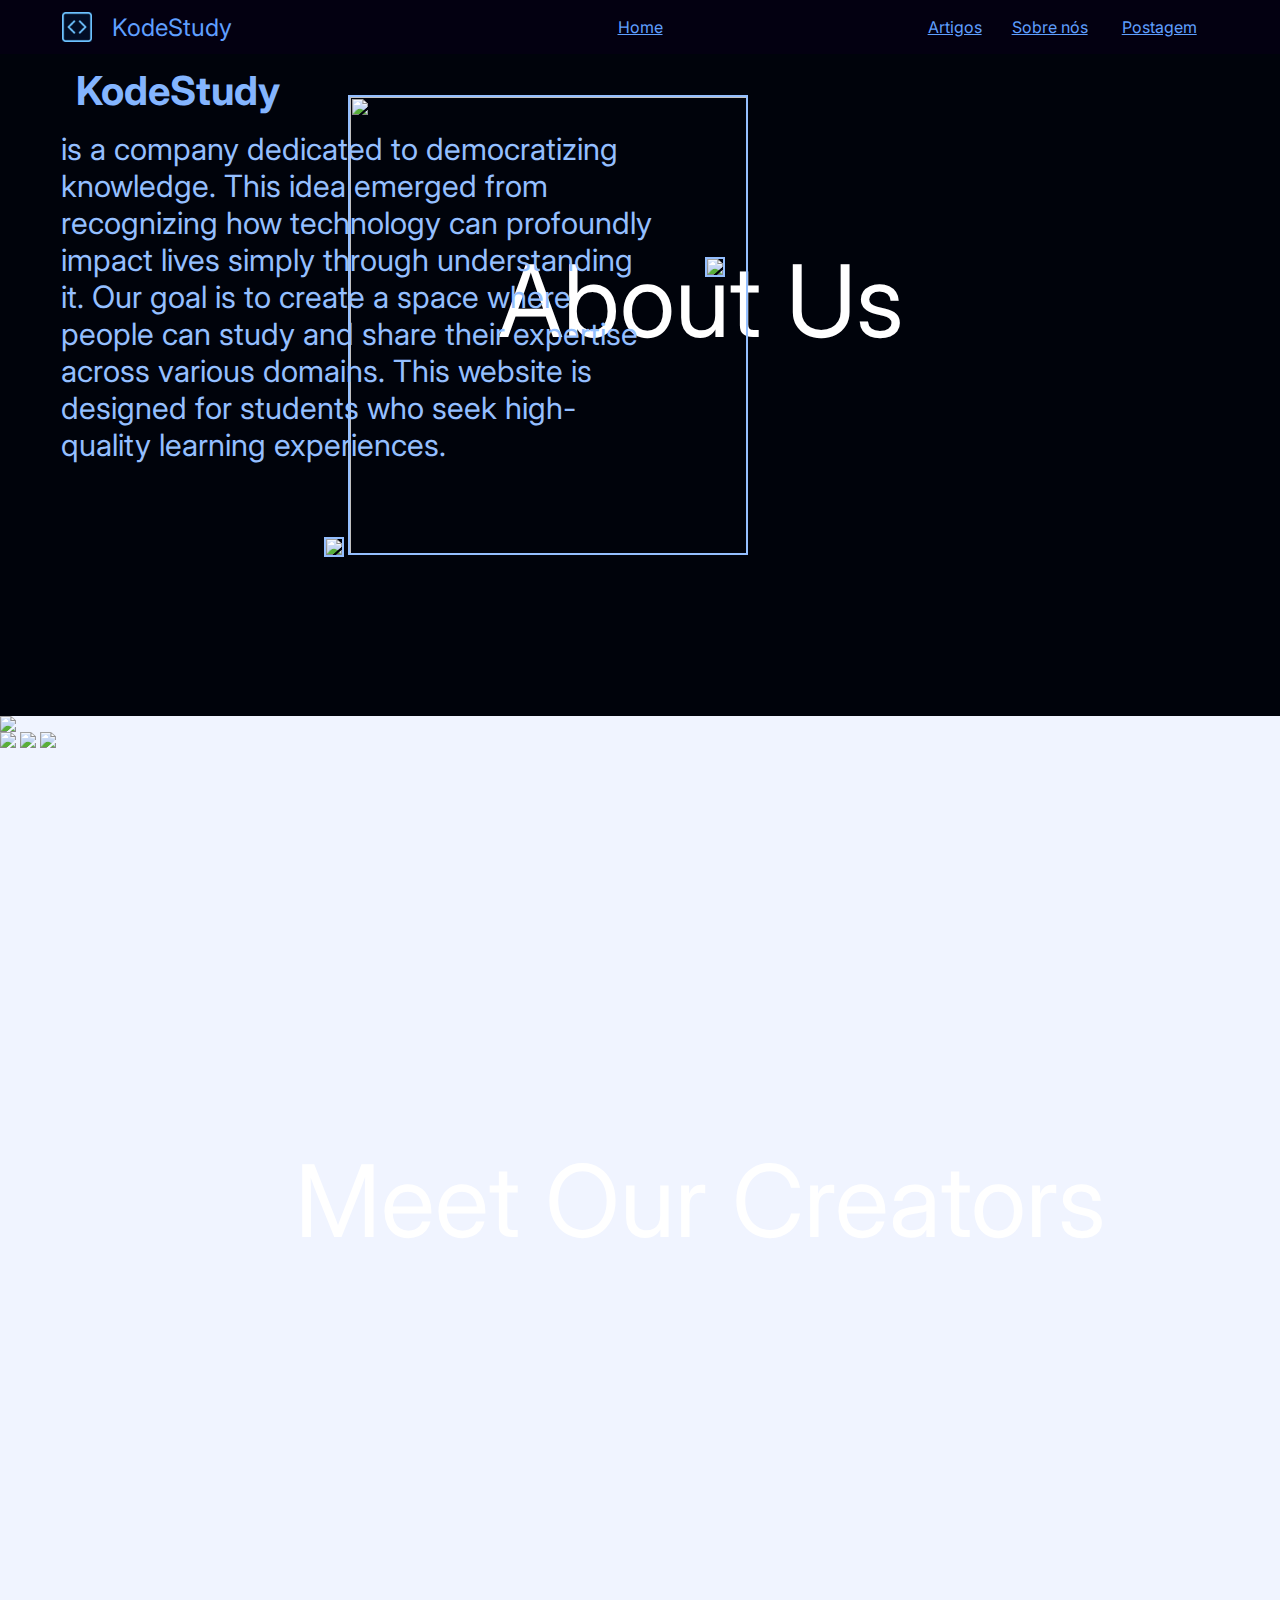
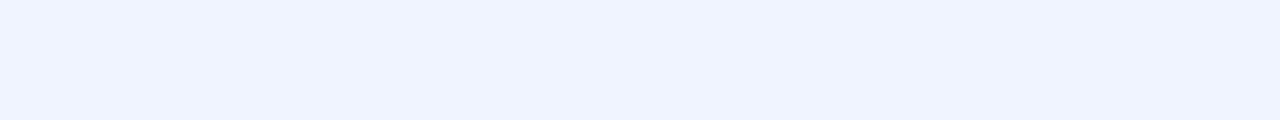
==== AboutUs.html @ 015587d9 "Add files via upload" ====
<!DOCTYPE html>
<html lang="en">

<head>
    <meta charset="UTF-8">
    <meta name="viewport" content="width=device-width, initial-scale=1.0">
    <link rel="preconnect" href="https://fonts.googleapis.com">
    <link rel="preconnect" href="https://fonts.gstatic.com" crossorigin>
    <link href="https://fonts.googleapis.com/css2?family=Inter:wght@100..900&display=swap" rel="stylesheet">
    <link href="AboutUs.css" rel="stylesheet" />
    <title>Document</title>
</head>

<body>
    <header>
        <div class="Cabecalho">
            <a href="#" class="Logo">
                <img src="Imagens/image.png" class="Kodeimage" alt="Logo">
                <p class="Kode">KodeStudy</p>
            </a>
            <nav>
                <a href="index.html" class="Home">Home</a>
                <a href="#" class="Artigos" onclick="scrollDown()">Artigos</a>
                <a href="AboutUs.html" class="Sobre">Sobre nós</a>
                <a href="postagem.html" class="Post">Postagem</a>
            </nav>
        </div>
    </header>


    <div class="About_Us_Container">
        <img src="Imagens/ImagemAboutUsFlor.png" class="About_Us_Flor">
        <p class="About_Us_Text">About Us</p>
    </div>

    <div class="About_Us_Container_Kode">

        <p class="About_Us_Text_Kode">KodeStudy</p>


        <img src="Imagens/ImagemAboutUsCode.png" class="About_Us_Code">
        <img src="Imagens/ImagemAboutUsMenina.png" class="About_Us_Menina">
        <img src="Imagens/ImagemAboutUsMenino.png" class="About_Us_Menino">
        <p class="About_Us_Is_Company">is a company dedicated to democratizing knowledge. This idea emerged from
            recognizing how technology can profoundly impact lives simply through understanding it. Our goal is to
            create a space where people can study and share their expertise across various domains. This website is
            designed for students who seek high-quality learning experiences.</p>
    </div>
    <div class="About_Us_Container_Meet">
        
        <img src="Imagens/ImagemAboutUsFundo.png" class="About_Fundo">
        <p class="Meet">Meet Our Creators</p>
        <img src="Imagens/Kauan.png" class="Kauan">
        <img src="Imagens/Marcus.png" class="Marcus">
        <img src="Imagens/Sabryna.png" class="Sabryna">
    </div>
</body>

</html>
---- AboutUs.css ----
* {
    margin: 0px;
    padding: 0px;
    box-sizing: border-box;
}

body {
    font-size: 14px;
    font-family: "poppins", sans-serif;
    background: #F0F4FF;
    margin-bottom: 50px;
    overflow-x: hidden;
    height: 180vh;
}

@media (min-width: 768px) {
    html, body {
        min-height: 180vh;
        margin-bottom: 50px;
    }
}

.Cabecalho {
    background: #030011;
    width: 100%;
    max-height: 55px;
    height: 6vh;
    position: fixed;
    top: 0;
    z-index: 9999;
    display: flex;
}

@media (max-width:1252px) {
    .Cabecalho {
        width: 1200px;
    }
}

.Home {
    color: rgba(95, 159, 255, 1);
    position: absolute;
    top: 50%;
    left: 50%;
    font-family: Inter;
    opacity: 1;
    text-align: left;
    cursor: pointer;
    text-decoration: underline;
    transform: translate(-50%, -50%);
}

.Home:hover {
    color: rgba(54, 50, 255, 1);
    font-weight: bold;
}

@media (min-width: 60px) {
    .Home {
        font-size: 1rem;
    }

    .Artigos {
        color: rgba(95, 159, 255, 1);
        position: absolute;
        top: 50%;
        left: 75%;
        font-family: Inter;
        font-size: 1rem;
        cursor: pointer;
        text-decoration: underline;
        transform: translate(-60%, -50%);
    }

    .Artigos:hover {
        color: rgba(54, 50, 255, 1);
        font-weight: bold;
    }

    .Sobre {
        color: rgba(95, 159, 255, 1);
        position: absolute;
        top: 50%;
        left: 82%;
        font-family: Inter;
        font-size: 1.5rem;
        cursor: pointer;
        text-decoration: underline;
        transform: translate(-50%, -50%);
    }

    .Sobre:hover {
        color: rgba(54, 50, 255, 1);
        font-weight: bold;
    }

    .Post {
        color: rgba(95, 159, 255, 1);
        position: absolute;
        top: 50%;
        left: 89%;
        font-family: Inter;
        font-size: 1rem;
        cursor: pointer;
        text-decoration: underline;
        transform: translate(-50%, -50%);
        margin-left: 20px;
    }

    .Post:hover {
        color: rgba(54, 50, 255, 1);
        font-weight: bold;
    }
}

@media screen and (min-height: 60px) {
    .Sobre {
        font-size: 1rem;
    }

    .Kode {
        color: rgba(95, 159, 255, 1);
        position: absolute;
        top: 50%;
        left: 12%;
        font-family: Inter;
        font-size: 1.5rem;
        opacity: 1;
        text-align: left;
        cursor: pointer;
        transform: translate(-35%, -50%);
    }

    .Kodeimage {
        width: 30px;
        position: absolute;
        top: 50%;
        left: 6%;
        opacity: 1;
        transform: translate(-50%, -50%);
    }
}

@media screen and (max-height: 200px) {
    .Kode,
    .Kodeimage {
        font-size: 1rem;
        width: 10px;
    }
}

.About_Us_Text {
    display: flex;
    justify-content: center;
    align-items: center;
    position: absolute;
    color: white;
    font-family: inter; 
    font-size: 100px;
    top: 300px;
    left: 700px;
    width: 1000px;
    transform: translate(-50%, -50%);
}

.About_Us_Flor {
    width: 1519px;
    display: flex;
    height: 200;
    justify-content: center;
}

@media (max-width:1252px) {
    .About_Us_Flor {
        width: 185vh;
    }
}

.About_Us_Container_Kode {
    background-color: rgba(0, 3.000000058673322, 11.000000294297934, 1);
    width: 1519px;
    height: 700px;
    border-radius: 0px;
}

@media (max-width:1252px) {
    .About_Us_Container_Kode {
        width: 185vh;
    }
}

.About_Us_Code {
    width: 400px;
    left: 705px;
    position: relative;
    top: -250px;
    border: 2px solid #94BFFF;
}

@media (max-width:1252px) {
    .About_Us_Code {
        width: 250px;
        top: -105px;
        left: 655px;
    }
}

.About_Us_Menina {
    width: 400px;
    left: 300px;
    position: relative;
    top: 30px;
    border: 2px solid #94BFFF;
}

@media (max-width:1252px) {
    .About_Us_Menina {
        left: 400px;
        width: 250px;
        top: 80px;
        height: 180px;
    }
}

.About_Us_Menino {
    width: 400px;
    left: 300px;
    position: relative;
    top: 30px;
    height: 460px;
    border: 2px solid #94BFFF;
}

@media (max-width:1252px) {
    .About_Us_Menino {
        width: 300px;
        height: 300px;
        top: 80px;
        left: 400px;
    }
}

.About_Us_Text_Kode {
    opacity: 1;
    position: relative;
    top: 50px;
    left: 5%;
    color: #84B5FF;
    font-family: Inter;
    font-weight: 700;
    font-size: 2.5rem;
}

@media (max-width:1252px) {
    .About_Us_Text_Kode {
        width: 250px;
        top: 100px;
    }
}

.About_Us_Is_Company {
    font-family: Inter;
    top: -400px;
    position: relative;
    left: 4%;
    font-style: normal;
    
font-weight: 400;
font-size: 30.7649px;
width: 600px;
color: #94BFFF;
}

@media (max-width:1252px) {
    .About_Us_Is_Company{

        top: -150px;
    }
}

.About_Fundo {
    width: 1519px;
    display: flex;
    height: 200;
}

@media (max-width:1252px) {
    .About_Fundo {
        width: 185vh;
    }
}

.Meet {
    display: flex;
    justify-content: center;
    align-items: center;
    position: absolute;
    color: white;
    font-family: inter; 
    font-size: 100px;
    top: 1200px;
    left:700px;
    width: 1000px;
    transform: translate(-50%, -50%);
}
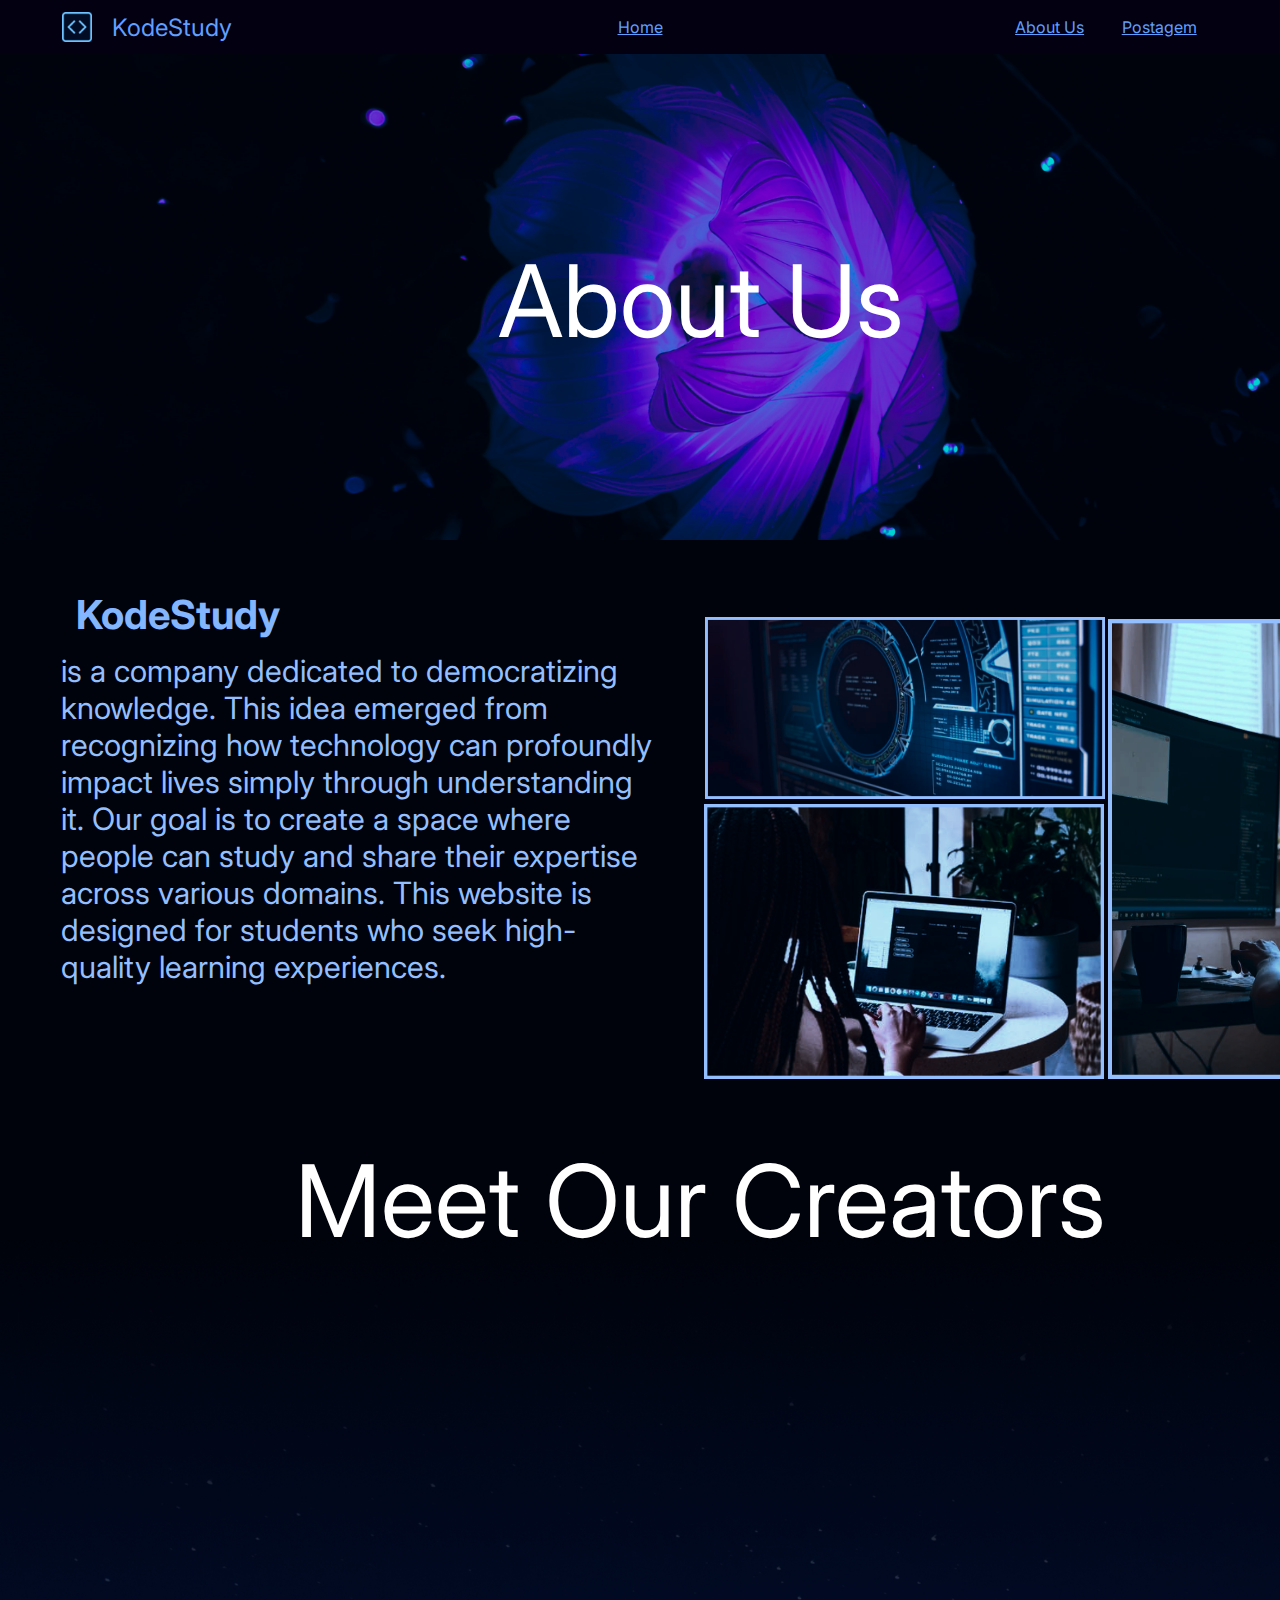
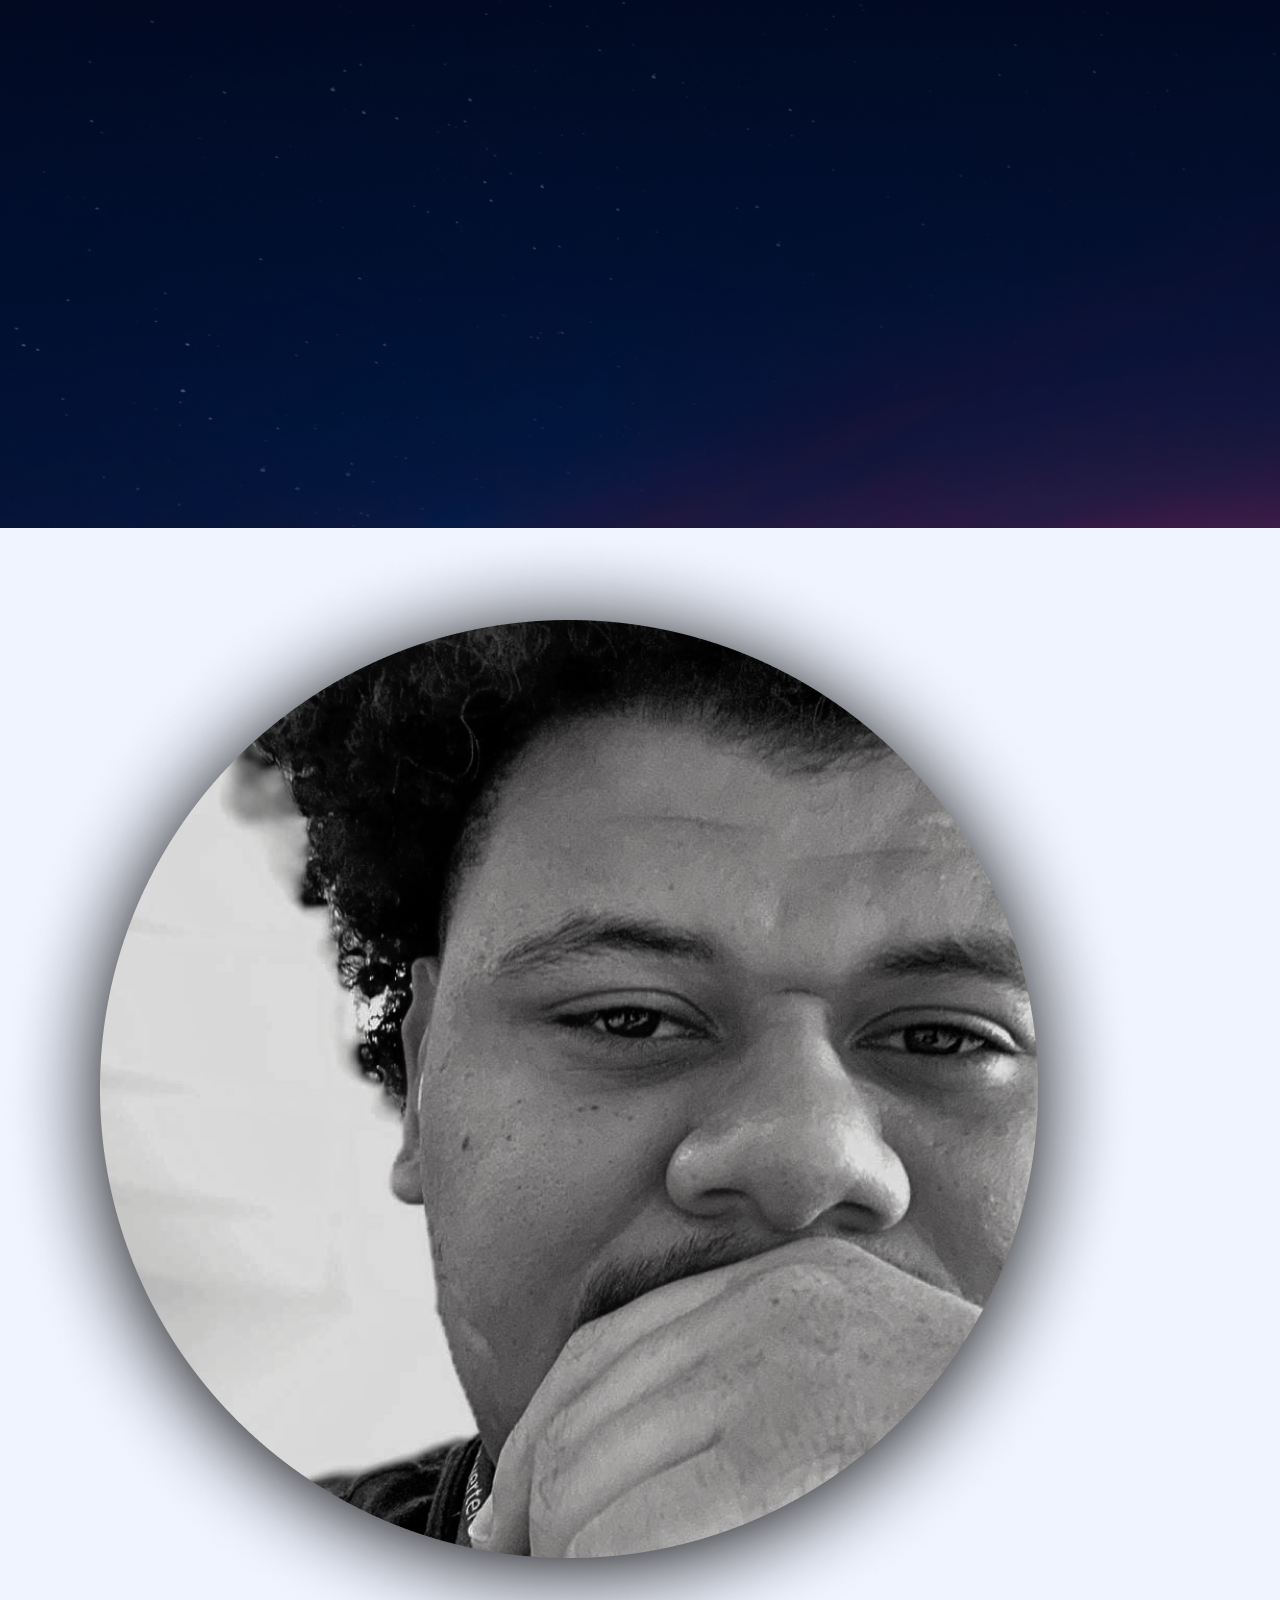
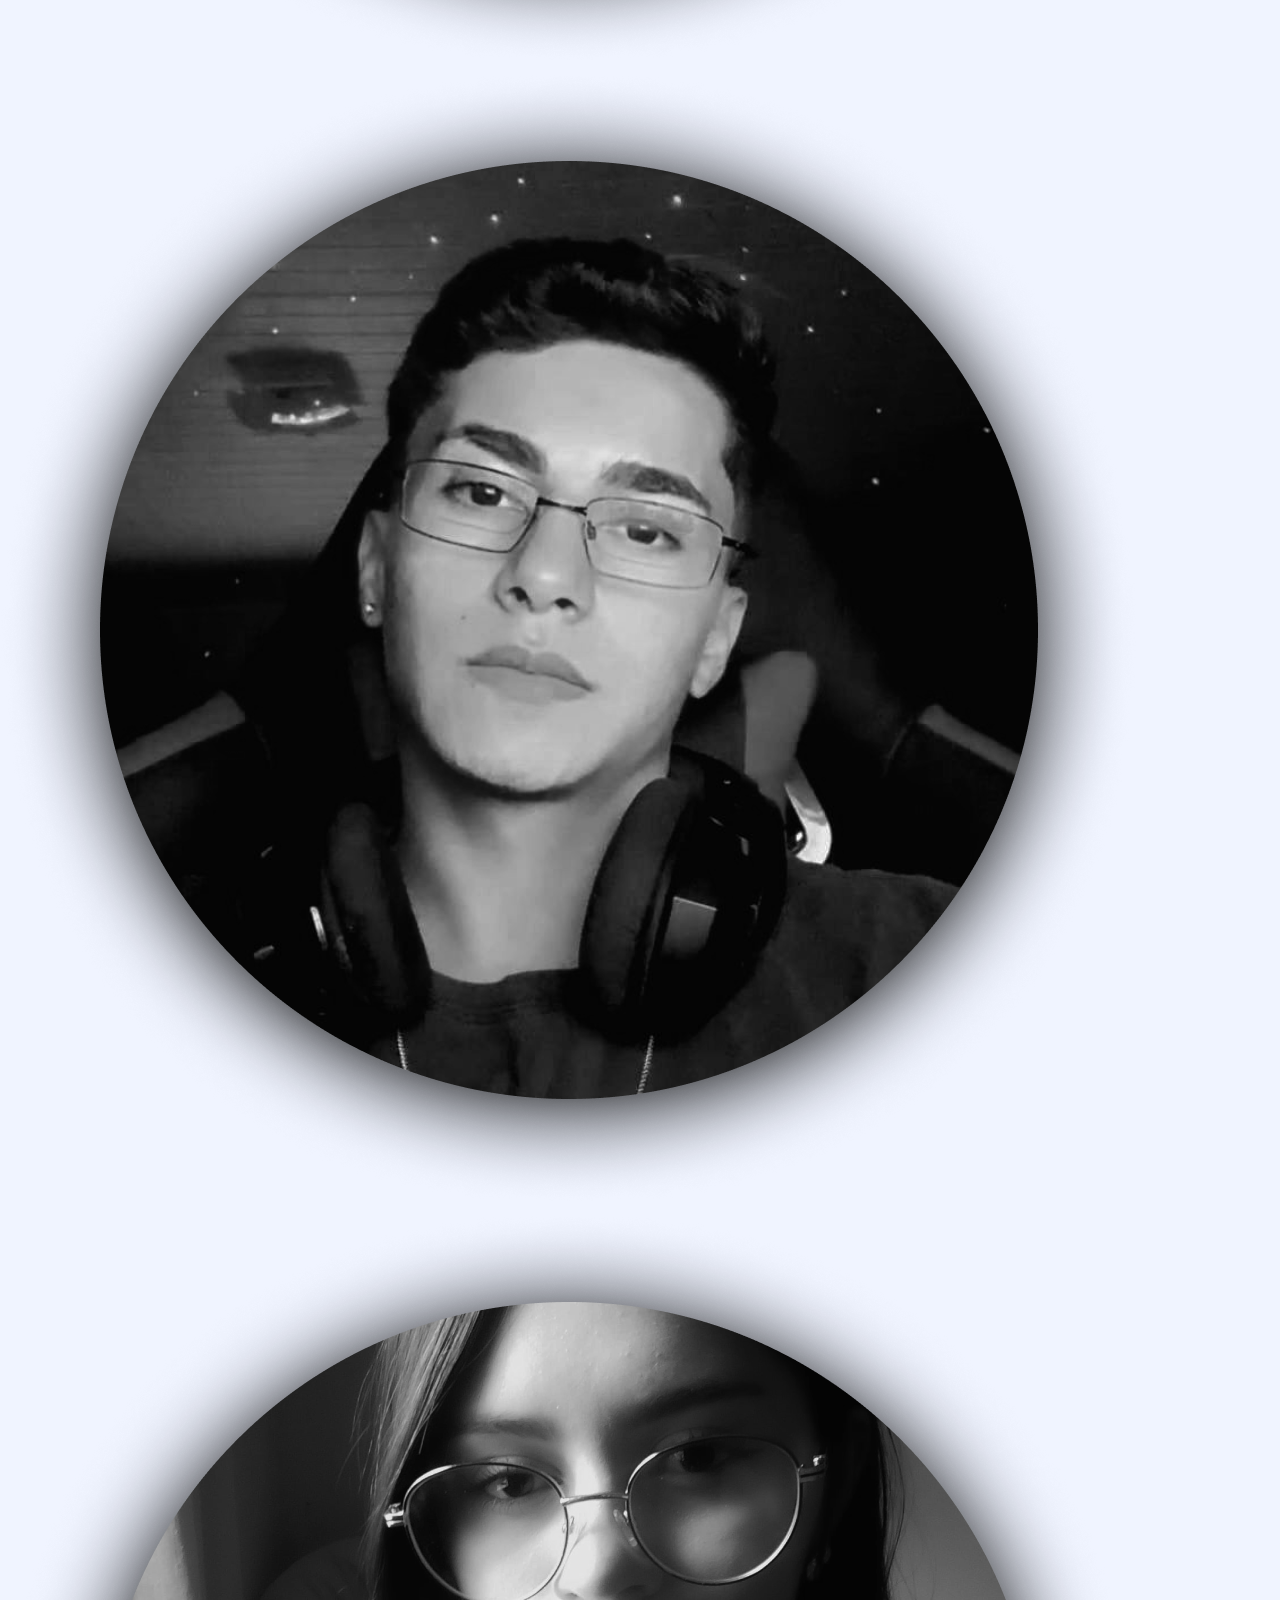
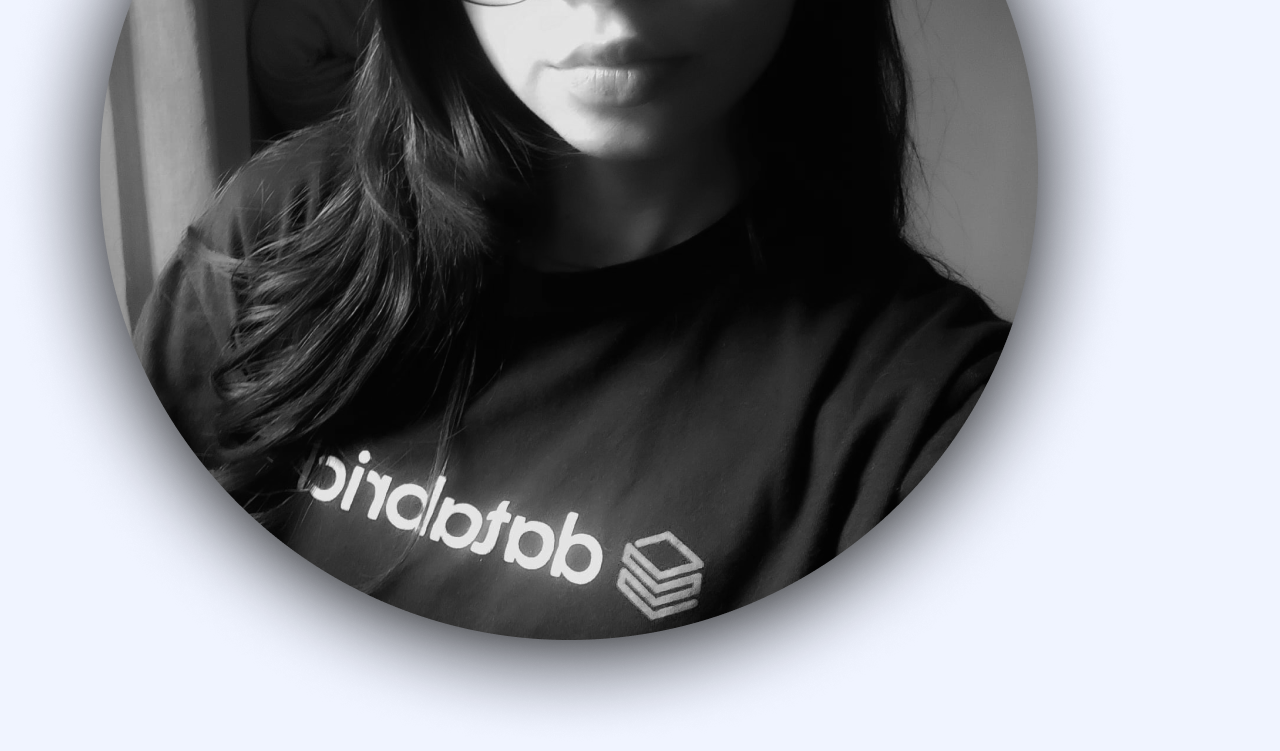
==== commit 79a8d6d7: "Add files via upload" ====
--- a/AboutUs.html
+++ b/AboutUs.html
@@ -20,8 +20,7 @@
             </a>
             <nav>
                 <a href="index.html" class="Home">Home</a>
-                <a href="#" class="Artigos" onclick="scrollDown()">Artigos</a>
-                <a href="AboutUs.html" class="Sobre">Sobre nós</a>
+                <a href="AboutUs.html" class="Sobre">About Us</a>
                 <a href="postagem.html" class="Post">Postagem</a>
             </nav>
         </div>
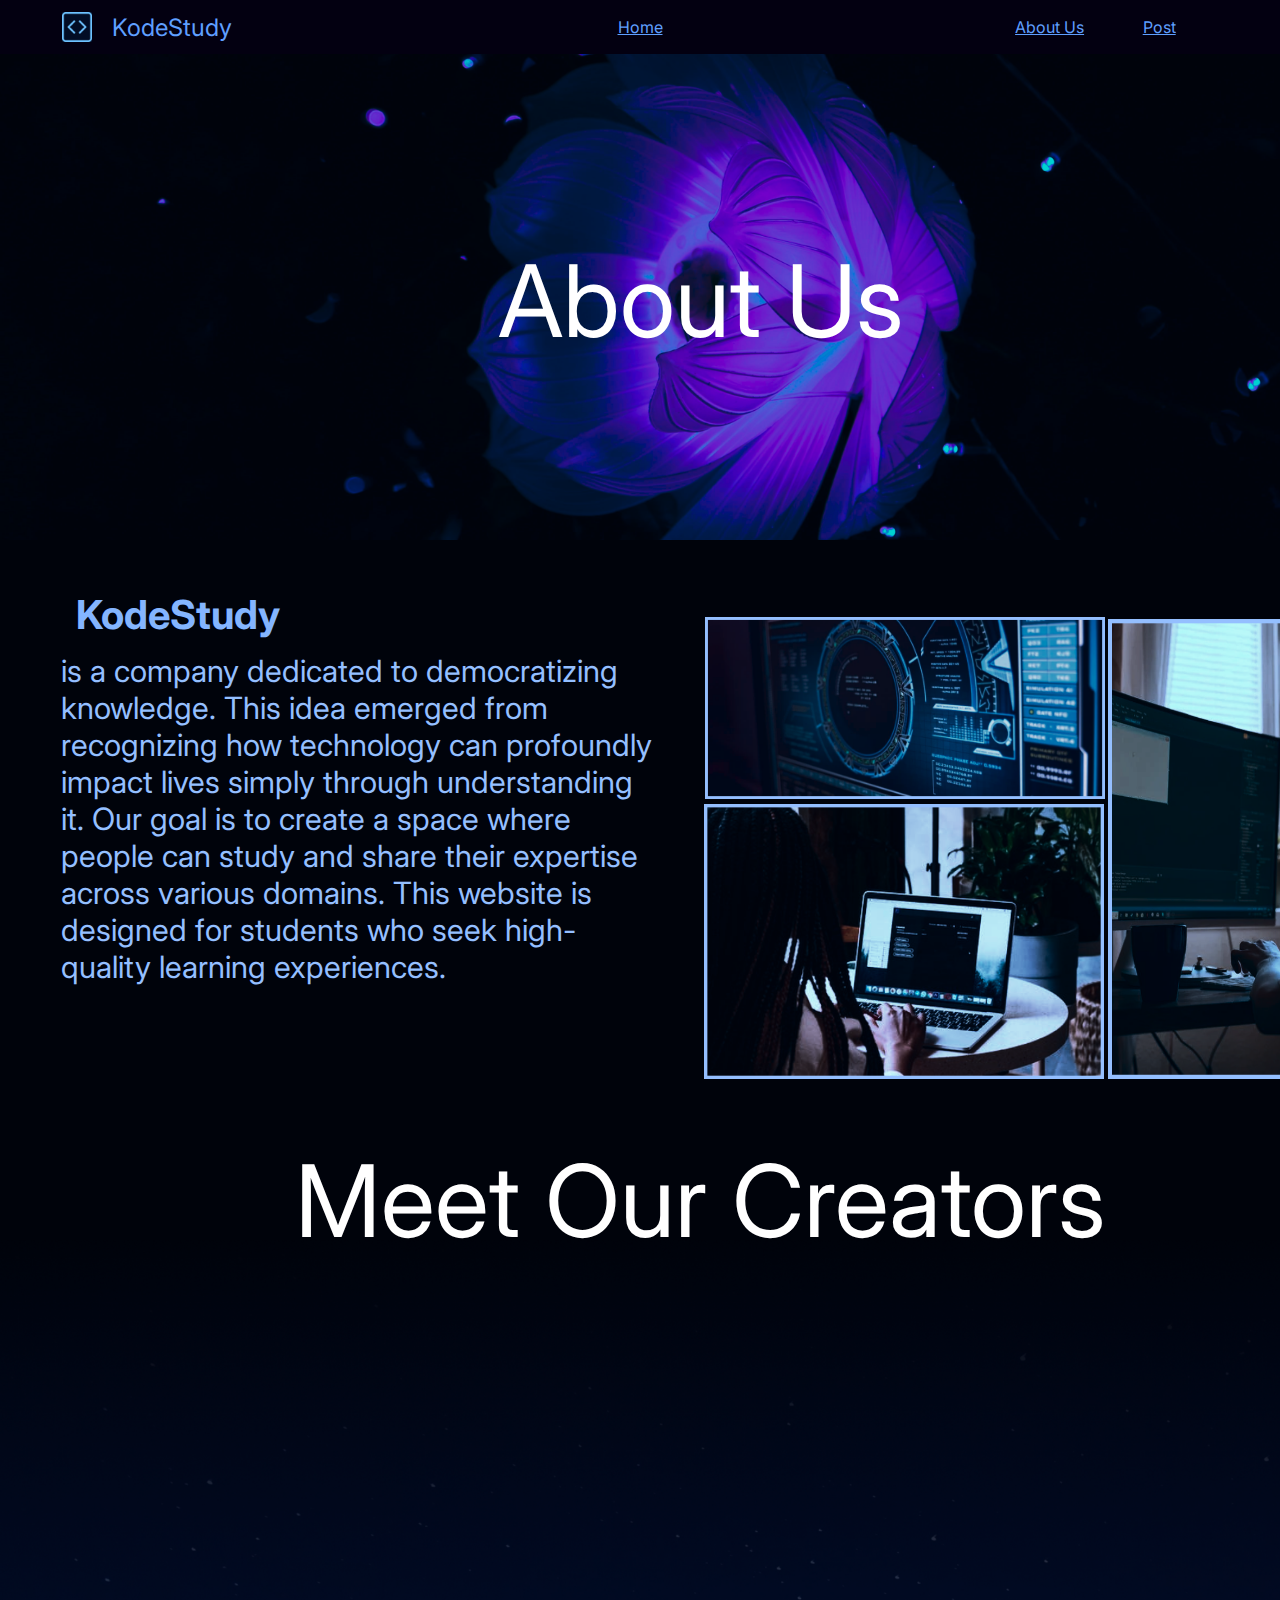
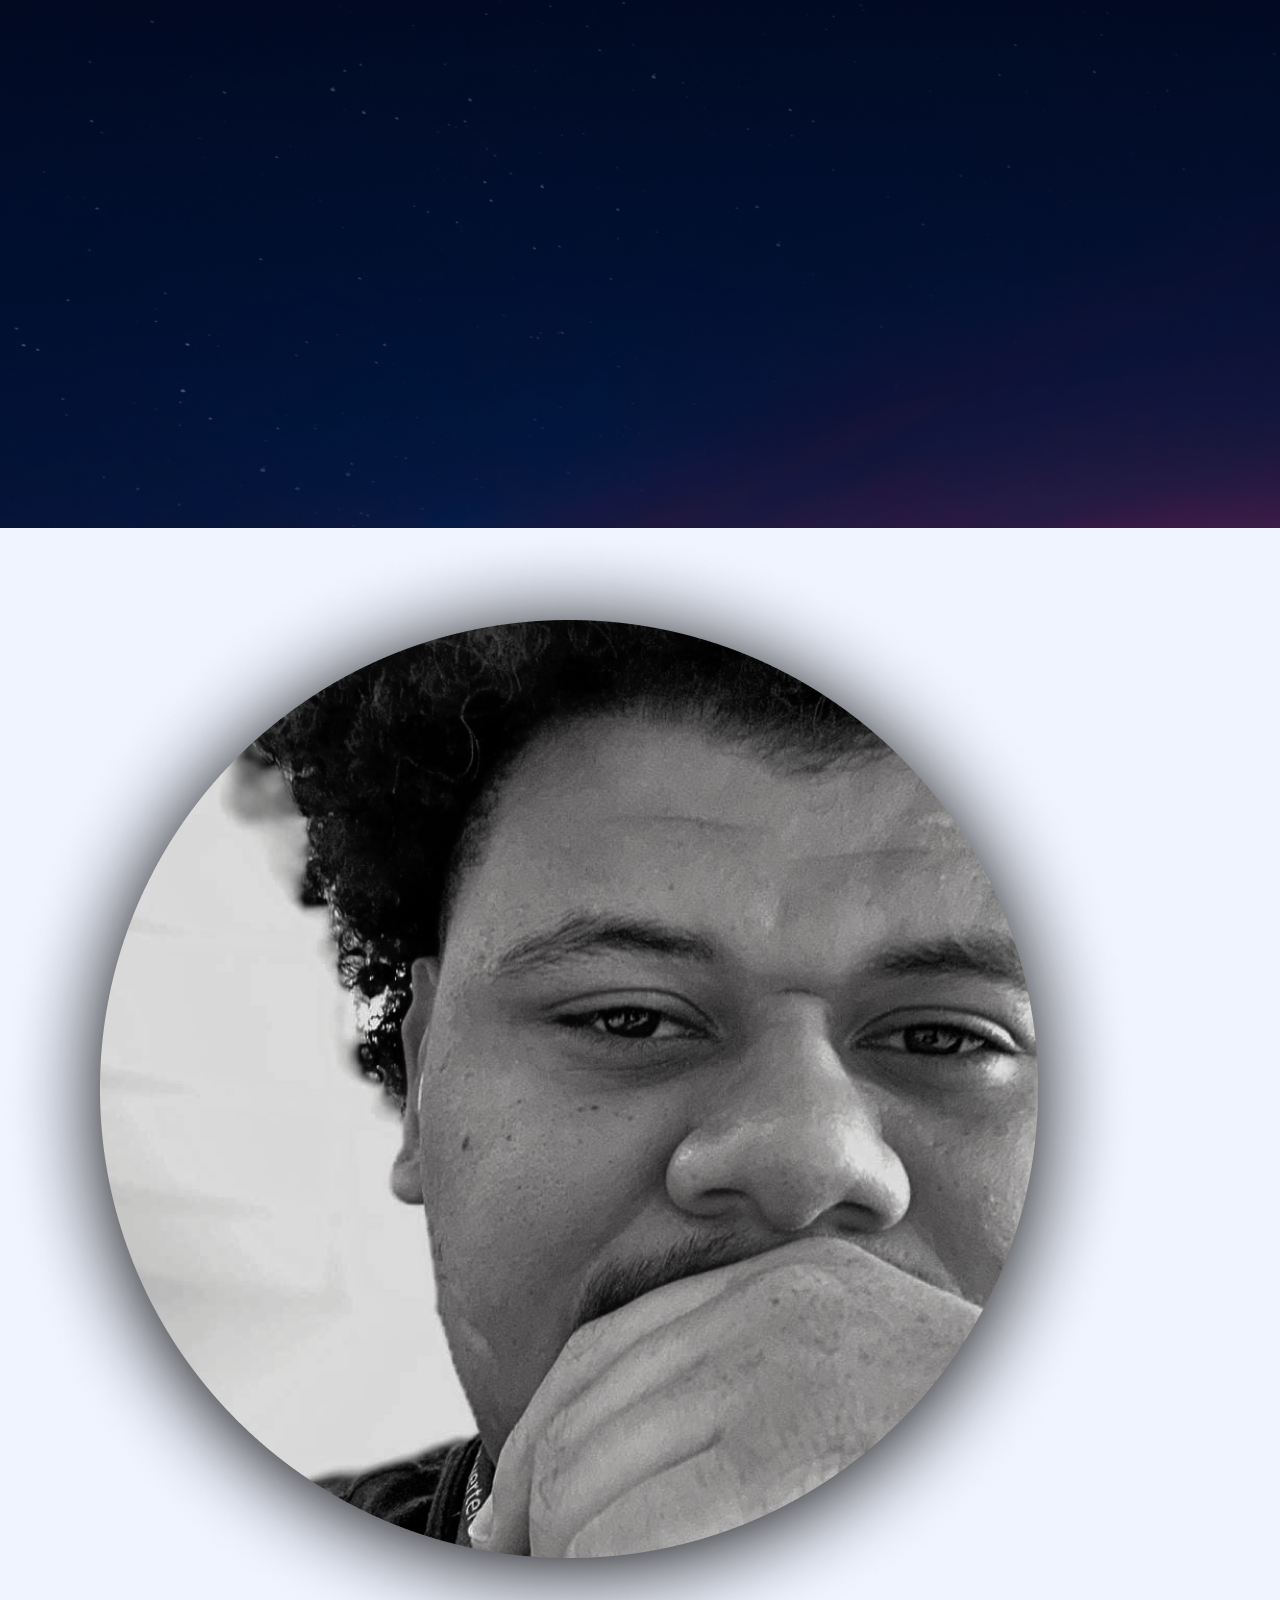
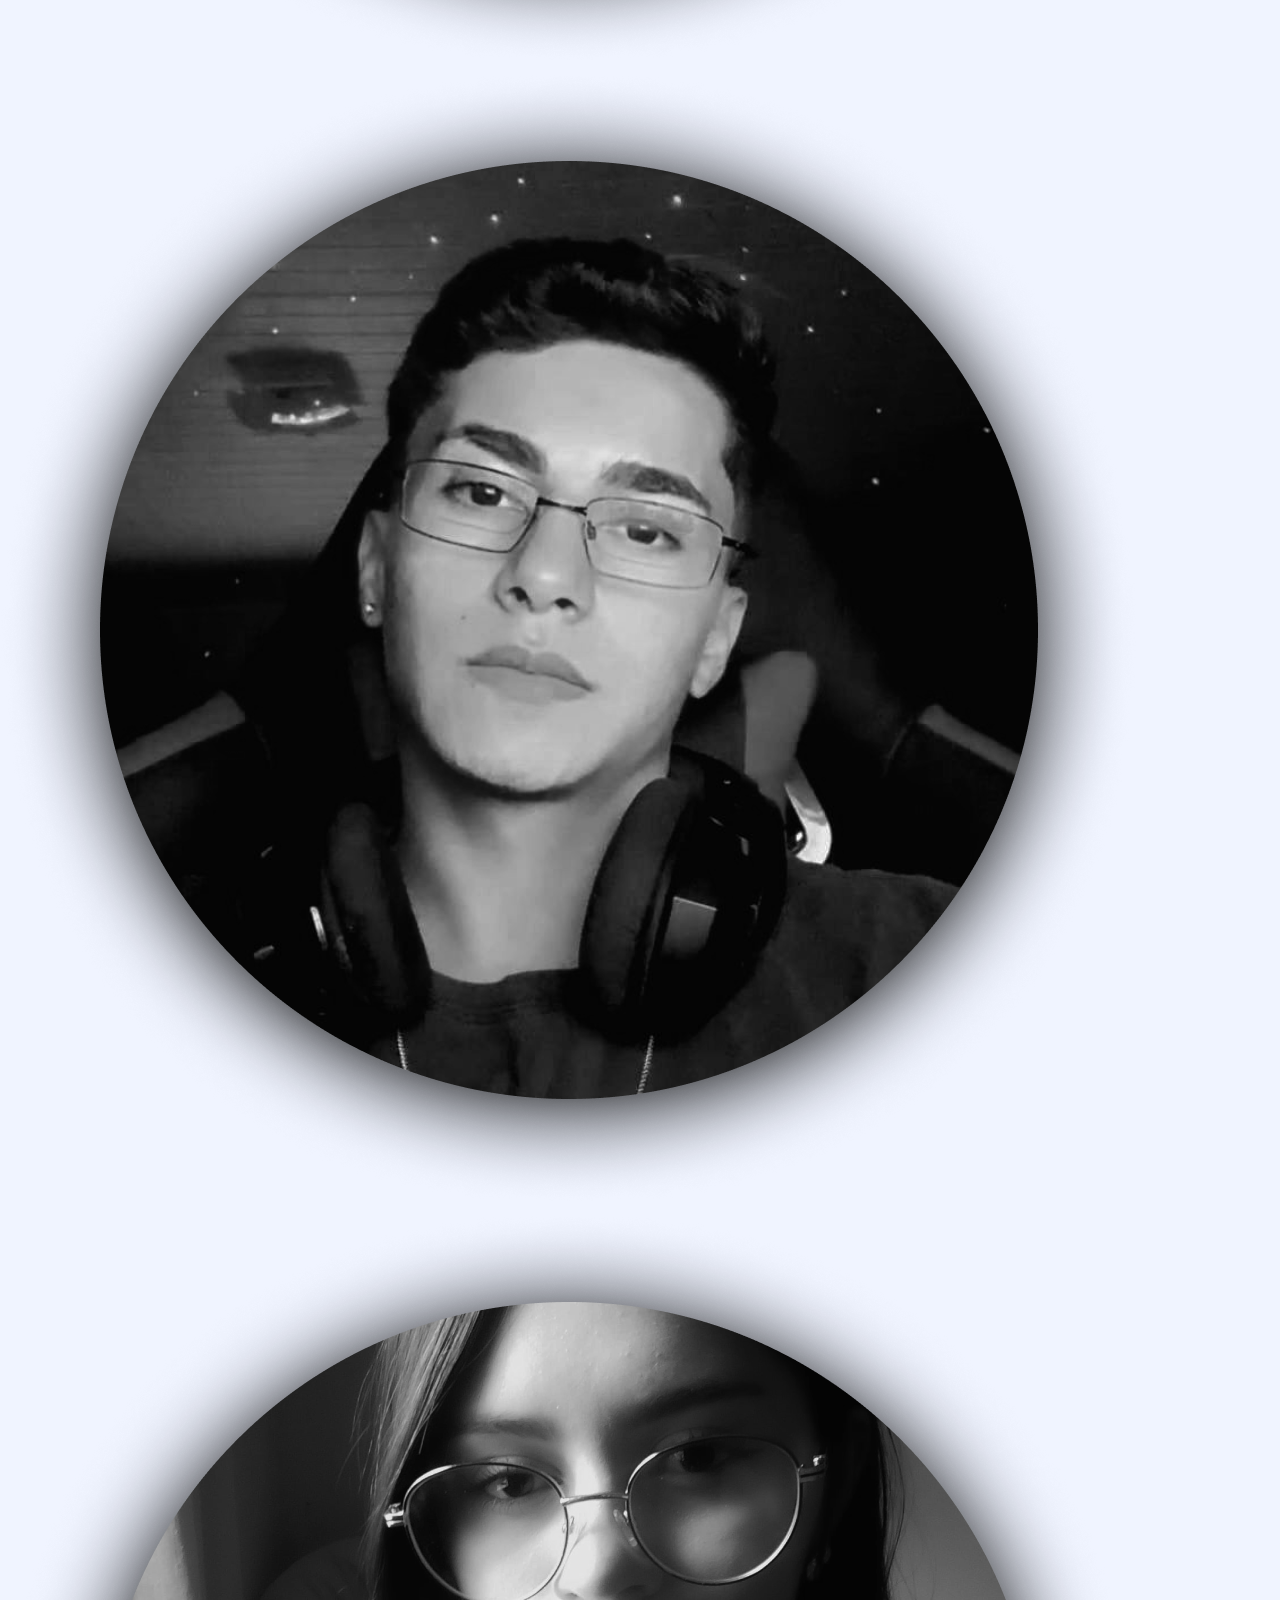
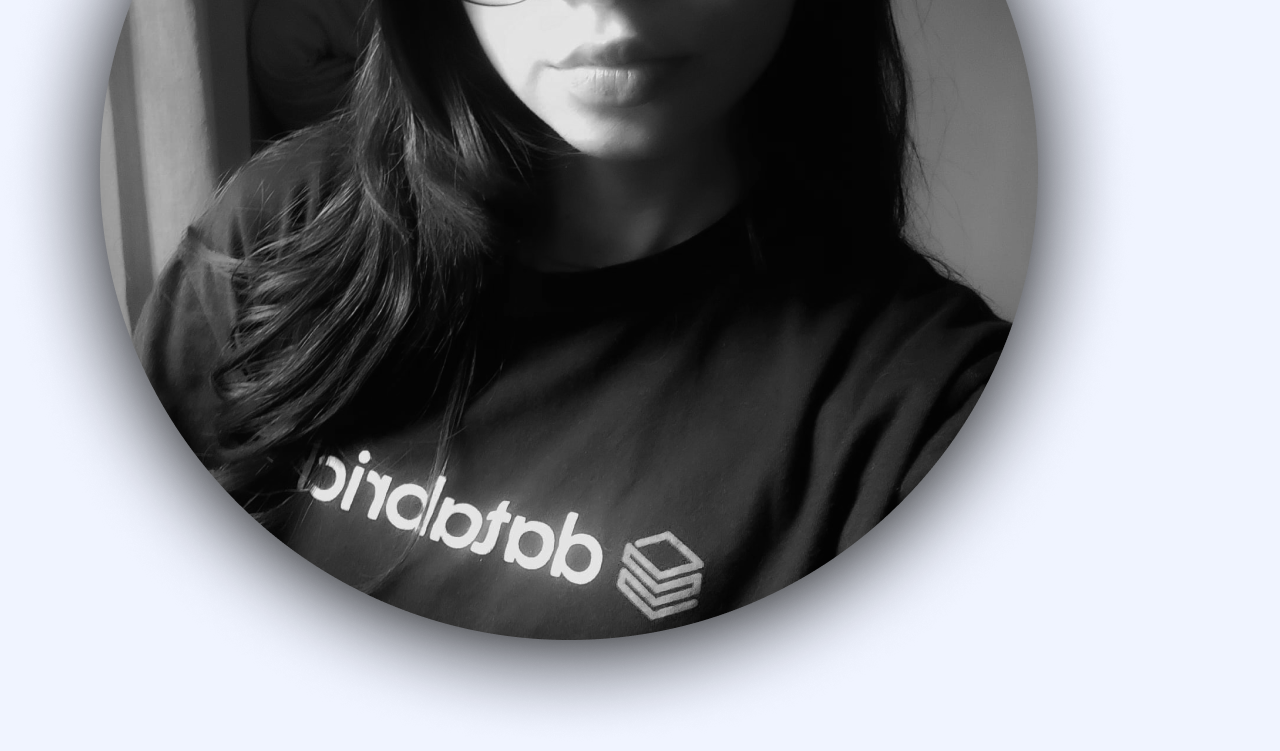
==== commit 4d00511d: "Add files via upload" ====
--- a/AboutUs.html
+++ b/AboutUs.html
@@ -8,6 +8,7 @@
     <link rel="preconnect" href="https://fonts.gstatic.com" crossorigin>
     <link href="https://fonts.googleapis.com/css2?family=Inter:wght@100..900&display=swap" rel="stylesheet">
     <link href="AboutUs.css" rel="stylesheet" />
+    <link rel="shortcut icon" href="/Imagens/image.ico" type="image/x-icon">
     <title>Document</title>
 </head>
 
@@ -21,7 +22,7 @@
             <nav>
                 <a href="index.html" class="Home">Home</a>
                 <a href="AboutUs.html" class="Sobre">About Us</a>
-                <a href="postagem.html" class="Post">Postagem</a>
+                <a href="postagem.html" class="Post">Post</a>
             </nav>
         </div>
     </header>
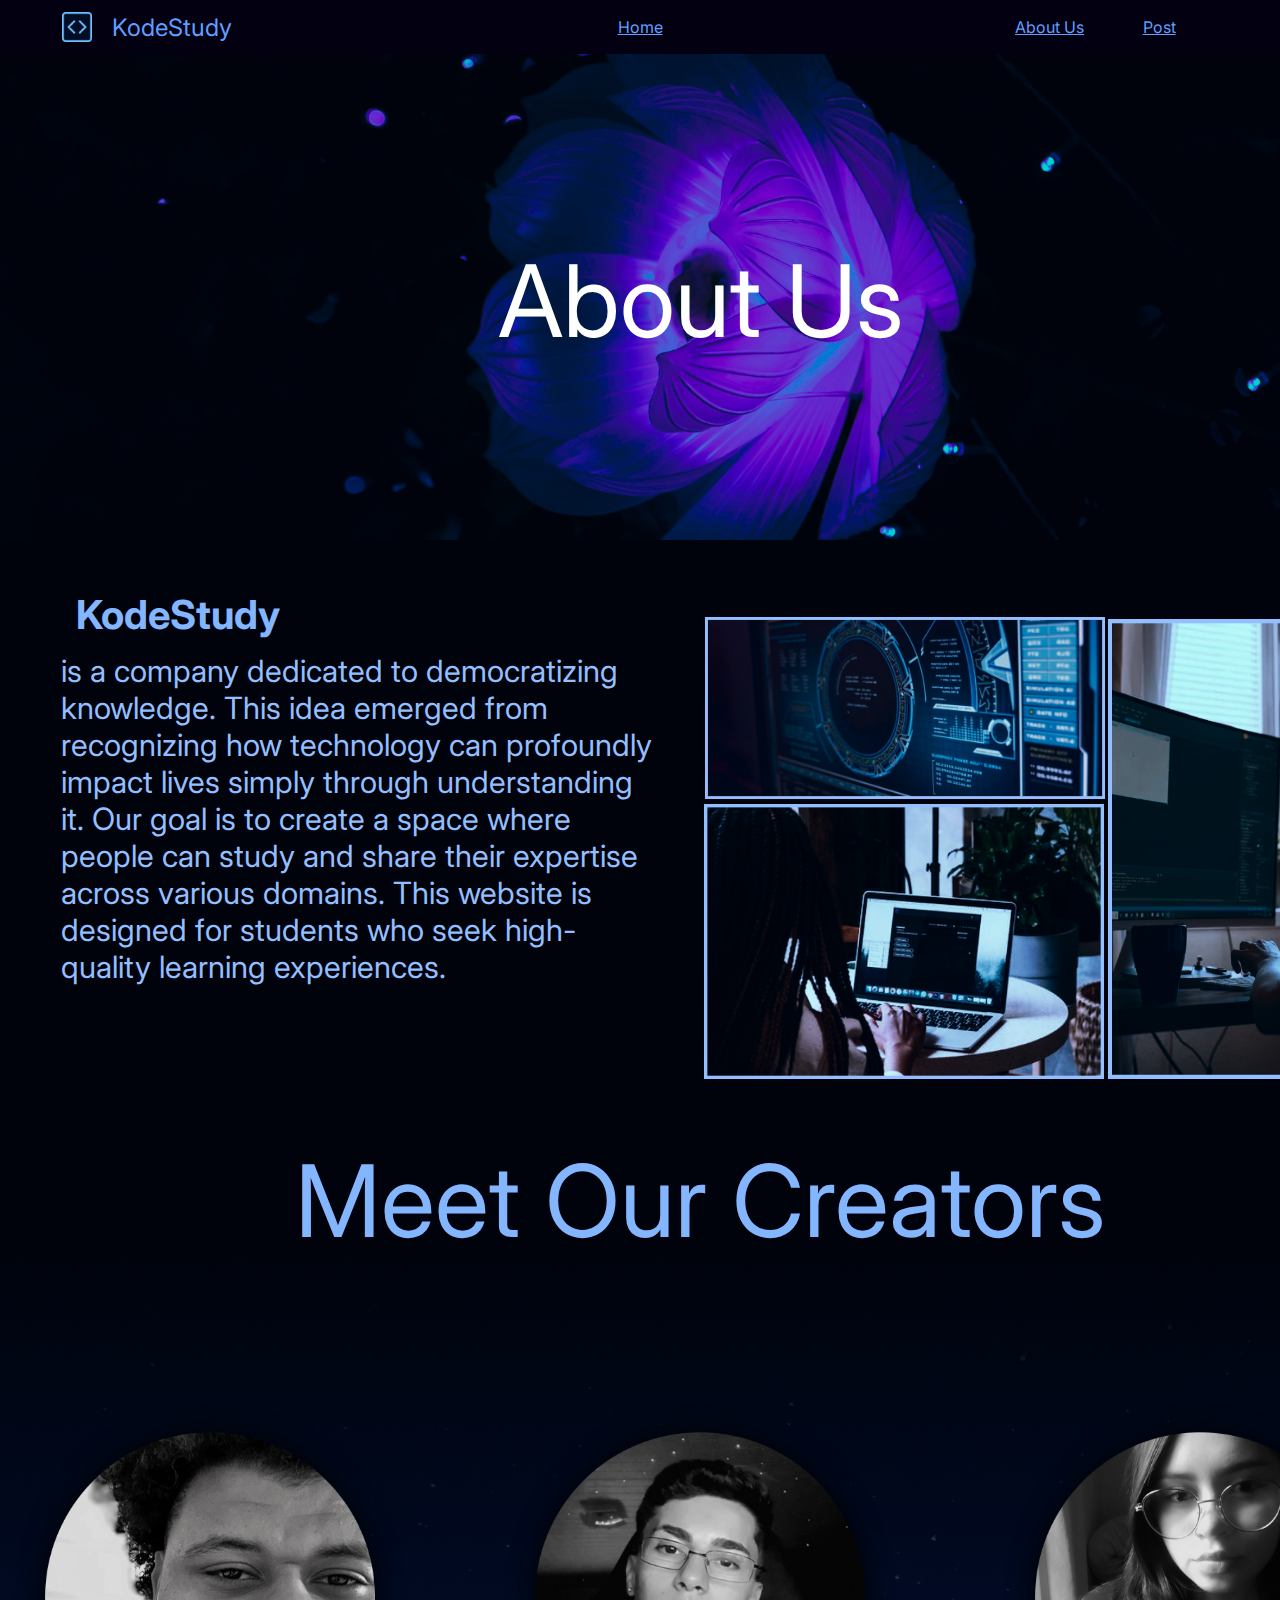
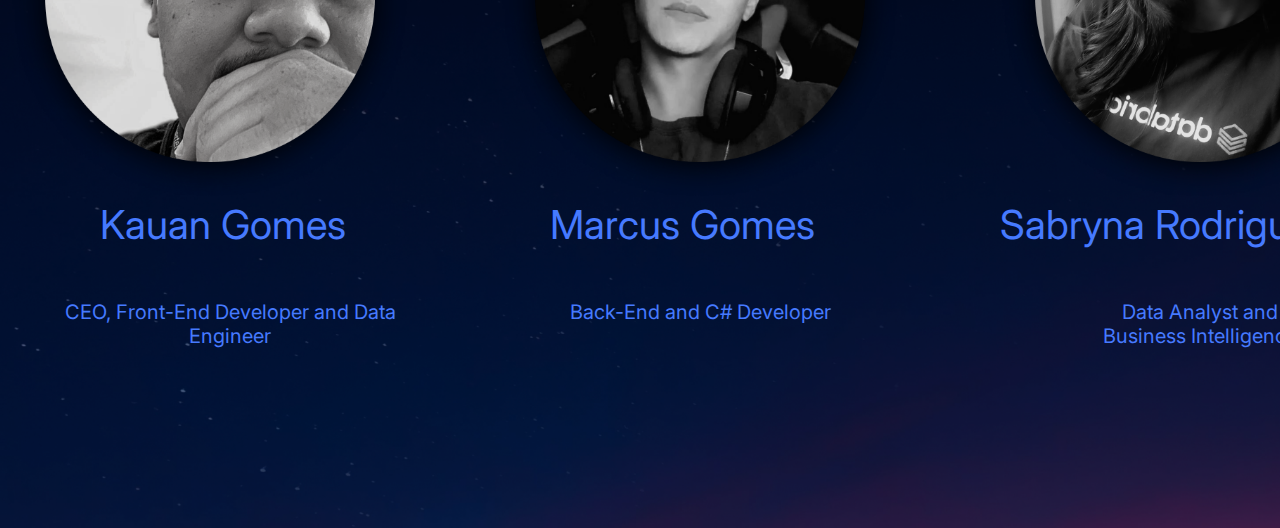
==== commit 6585bf7b: "Add files via upload" ====
--- a/AboutUs.html
+++ b/AboutUs.html
@@ -9,7 +9,7 @@
     <link href="https://fonts.googleapis.com/css2?family=Inter:wght@100..900&display=swap" rel="stylesheet">
     <link href="AboutUs.css" rel="stylesheet" />
     <link rel="shortcut icon" href="/Imagens/image.ico" type="image/x-icon">
-    <title>Document</title>
+    <title>About Us</title>
 </head>
 
 <body>
@@ -47,12 +47,25 @@
             designed for students who seek high-quality learning experiences.</p>
     </div>
     <div class="About_Us_Container_Meet">
-        
+
         <img src="Imagens/ImagemAboutUsFundo.png" class="About_Fundo">
+
         <p class="Meet">Meet Our Creators</p>
         <img src="Imagens/Kauan.png" class="Kauan">
         <img src="Imagens/Marcus.png" class="Marcus">
         <img src="Imagens/Sabryna.png" class="Sabryna">
+
+        <p class="KauanText">Kauan Gomes</p>
+        <p class="KauanDescription">
+            CEO, Front-End Developer and Data Engineer</p>
+
+        <p class="MarcusText">Marcus Gomes</p>
+        <p class="MarcusDescription">
+            Back-End and C# Developer</p>
+            
+        <p class="SabrynaText">Sabryna Rodrigues</p>
+        <p class="SabrynaDescription">
+            Data Analyst and <br> Business Intelligence</p>
     </div>
 </body>
 
--- a/AboutUs.css
+++ b/AboutUs.css
@@ -31,8 +31,11 @@
     display: flex;
 }
 
-@media (max-width:1252px) {
+@media (max-width:1271px) {
     .Cabecalho {
+        width: 1200px;
+    }
+    html{
         width: 1200px;
     }
 }
@@ -251,7 +254,7 @@
     font-size: 2.5rem;
 }
 
-@media (max-width:1252px) {
+@media (max-width:1271px) {
     .About_Us_Text_Kode {
         width: 250px;
         top: 100px;
@@ -302,4 +305,181 @@
     left:700px;
     width: 1000px;
     transform: translate(-50%, -50%);
-}+    color: #84B5FF;
+}
+
+.Kauan {
+    width: 400px;
+    position: absolute;
+    top: 1400px;
+    left: 10px;
+}
+
+
+.Marcus {
+    width: 400px;
+    position: absolute;
+    top: 1400px;
+    left: 500px;
+}
+
+.Sabryna {
+    width: 400px;
+    position: absolute;
+    top: 1400px;
+    left: 1000px;
+}
+@media (max-width: 1271px) {
+    .Meet {
+        top: 1350px;
+       }
+}
+
+@media (max-width: 1252px) {
+   .Sabryna {
+    width: 300px;
+    left: 900px;
+    top: 1300px;
+   } 
+   .Marcus {
+    width: 300px;
+    left: 500px;
+    top: 1300px;
+   } 
+   .Kauan {
+    width: 300px;
+    left: 100px;
+    top: 1300px;
+   } 
+
+
+    .Meet {
+        top: 1200px;
+       }
+
+
+}
+
+.About_Us_Container_Meet{
+    height: 724px;
+}
+
+.KauanText {
+    width: 400px;
+    position: absolute;
+    top: 1800px;
+    left: 100px;
+    font-size: 40px;
+    color: #467AFF;
+    font-family: Inter;
+    font-weight: semibold;
+    font-weight: 400;
+}
+
+.KauanDescription {
+    width: 400px;
+    position: absolute;
+    top: 1900px;
+    left: 30px;
+    font-size: 20px;
+    color: #467AFF;
+    font-family: Inter;
+    font-weight: semibold;
+    font-weight: 400;
+    text-align: center;
+}
+
+.MarcusText {
+    width: 400px;
+    position: absolute;
+    top: 1800px;
+    left: 550px;
+    font-size: 40px;
+    color: #467AFF;
+    font-family: Inter;
+    font-weight: semibold;
+    font-weight: 400;
+}
+
+.MarcusDescription {
+    width: 400px;
+    position: absolute;
+    top: 1900px;
+    left: 500px;
+    font-size: 20px;
+    color: #467AFF;
+    font-family: Inter;
+    font-weight: semibold;
+    font-weight: 400;
+    text-align: center;
+}
+
+
+.SabrynaDescription {
+    width: 400px;
+    position: absolute;
+    top: 1900px;
+    left: 1000px;
+    font-size: 20px;
+    color: #467AFF;
+    font-family: Inter;
+    font-weight: semibold;
+    font-weight: 400;
+    text-align: center;
+}
+
+.SabrynaText {
+    width: 400px;
+    position: absolute;
+    top: 1800px;
+    left: 1000px;
+    font-size: 40px;
+    color: #467AFF;
+    font-family: Inter;
+    font-weight: semibold;
+    font-weight: 400;
+}
+
+
+@media (max-width: 1253px) {
+    .SabrynaText {
+    width: 300px;
+    left: 900px;
+    top: 1600px;
+    font-size: 30px;
+   }
+   .SabrynaDescription {
+    width: 400px;
+    left: 830px;
+    top: 1650px;
+    font-size: 20px;
+   }
+
+   .MarcusText {
+    width: 300px;
+    left: 550px;
+    top: 1600px;
+    font-size: 30px;
+   }
+   .MarcusDescription {
+    width: 400px;
+    left: 450px;
+    top: 1650px;
+    font-size: 20px;
+   }
+
+   .KauanText {
+    width: 300px;
+    left: 150px;
+    top: 1600px;
+    font-size: 30px;
+   }
+   .KauanDescription {
+    width: 400px;
+    left: 50px;
+    top: 1650px;
+    font-size: 20px;
+   }
+    
+}
+
